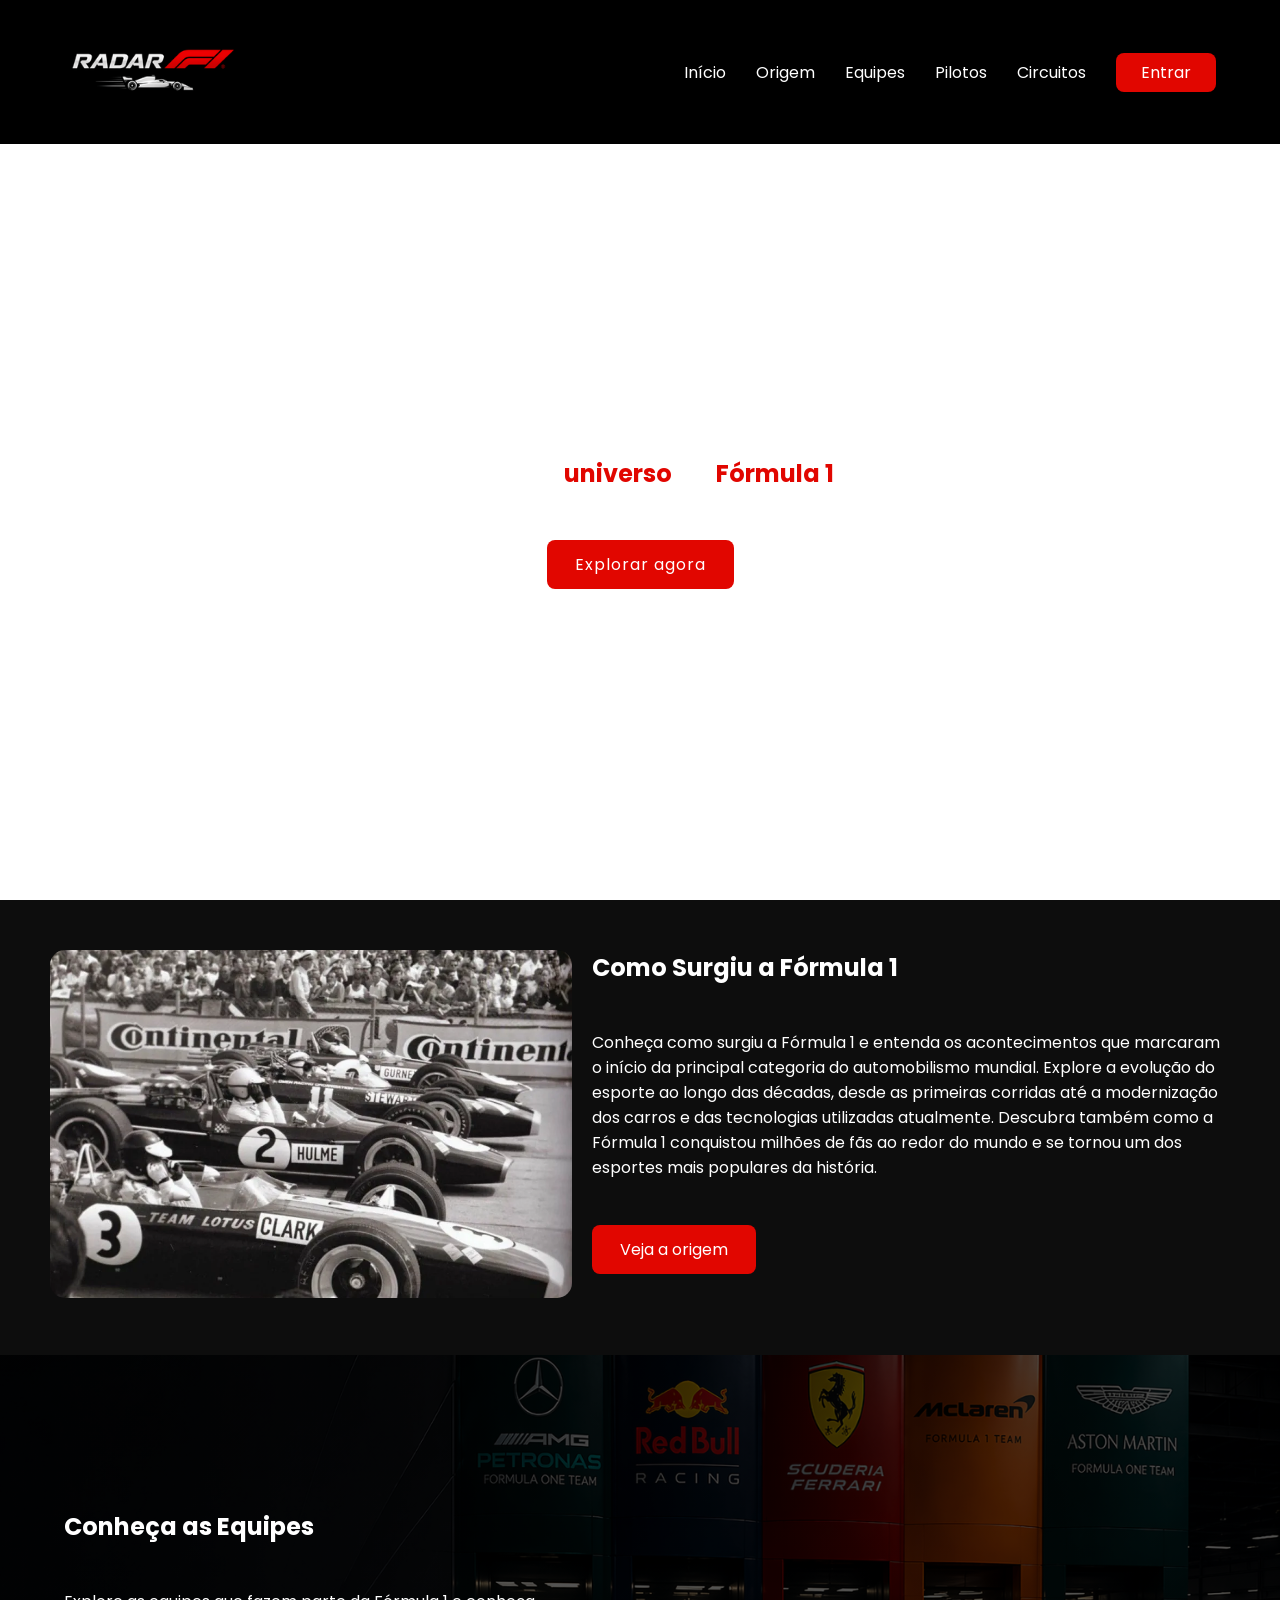
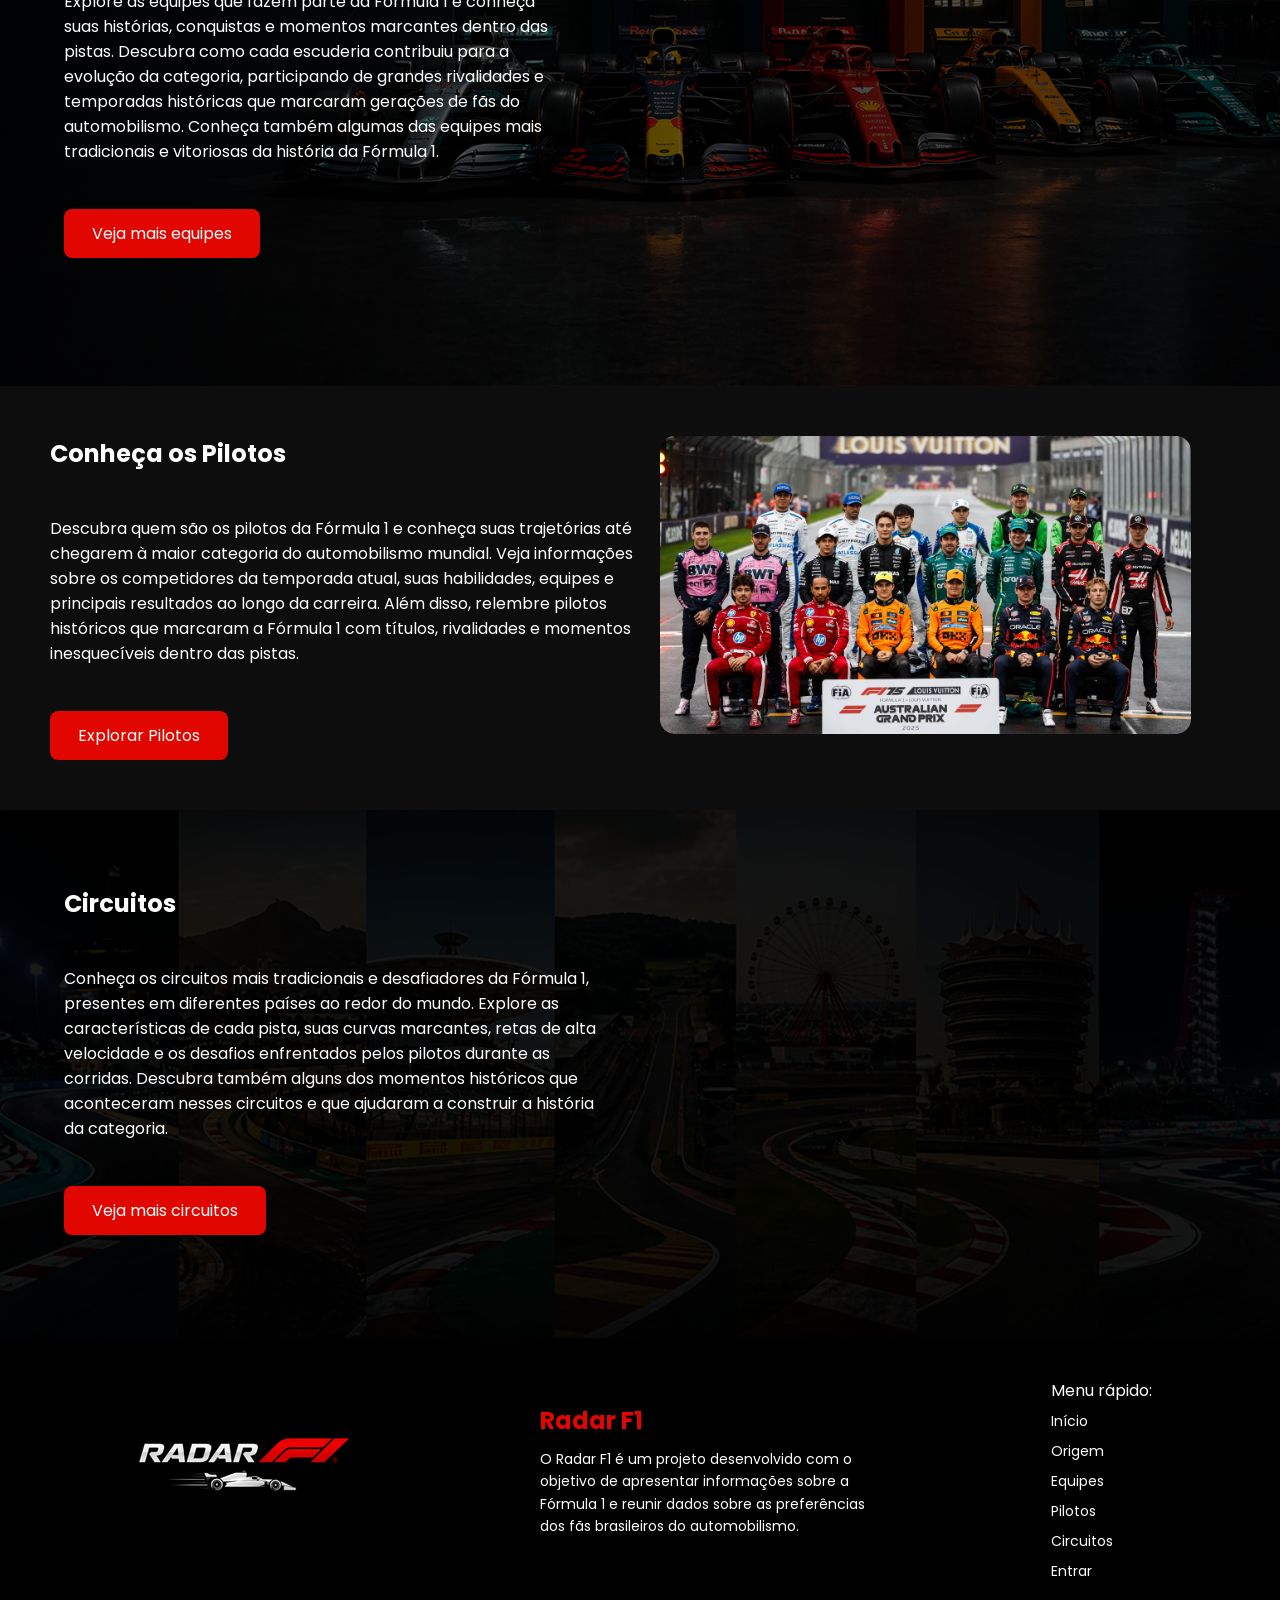
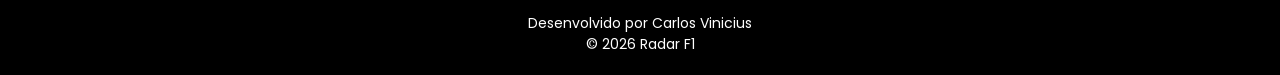
==== public/index.html @ bc37fde2 "Tela Piloto Finalizada (v1.0)" ====
<!DOCTYPE html>
<html lang="pt-BR">
<head>
    <meta charset="UTF-8">
    <meta name="viewport" content="width=device-width, initial-scale=1.0">
    <title>Home | Radar F1</title>
    <link rel="stylesheet" href="./css/style.css">
    <link rel="stylesheet" href="./css/header.css">
    <link rel="stylesheet" href="./css/footer.css">
    <link rel="stylesheet" href="./css/index.css">
</head>
<body>
    <header>
        <div class="container-header">
            <div class="img-logo">
                <img src="./assets/logo.png" alt="Logo do Radar F1">
            </div>
            <nav>
                <ul>
                    <li><a href="index.html" class="link-menu">Início</a></li>
                    <li><a href="" class="link-menu">Origem</a></li>
                    <li><a href="" class="link-menu">Equipes</a></li>
                    <li><a href="pilotos.html" class="link-menu">Pilotos</a></li>
                    <li><a href="" class="link-menu">Circuitos</a></li>
                    <li><a href="login.html" class="btn-entrar">Entrar</a></li>
                </ul>
            </nav>
        </div>
    </header>
    <main>
        <section class="banner">
            <video autoplay loop muted>
                <source src="./assets/banner.mp4" type="video/mp4">
            </video>
            <div class="box-banner">
                <h1>Explore o <span>universo</span> da <span>Fórmula 1</span></h1>
                <h3>
                    Conheça tudo sobre os pilotos, equipes, circuitos e
                    descubra as preferências dos fãs brasileiros.
                </h3>
                <a href="#origem" class="btn">Explorar agora</a>
            </div>
        </section>

        <section id="origem" class="container-origem">
            <div class="img-origem">
                <img src="./assets/origem-f1.jpg" alt="Foto origem da F1">
            </div>
            <div class="box-origem">
                <h1 class="titulo">Como Surgiu a Fórmula 1</h1>
                <p class="texto">Conheça como surgiu a Fórmula 1 e entenda os acontecimentos que marcaram o início da principal categoria do automobilismo mundial. Explore a evolução do esporte ao longo das décadas, desde as primeiras corridas até a modernização dos carros e das tecnologias utilizadas atualmente. Descubra também como a Fórmula 1 conquistou milhões de fãs ao redor do mundo e se tornou um dos esportes mais populares da história.</p>
                <a href="" class="btn">Veja a origem</a>
            </div>
        </section>

        <section class="container-equipe">
            <div class="box-equipe">
                <h1 class="titulo">Conheça as Equipes</h1>
                <p class="texto">Explore as equipes que fazem parte da Fórmula 1 e conheça suas histórias, conquistas e momentos marcantes dentro das pistas. Descubra como cada escuderia contribuiu para a evolução da categoria, participando de grandes rivalidades e temporadas históricas que marcaram gerações de fãs do automobilismo. Conheça também algumas das equipes mais tradicionais e vitoriosas da história da Fórmula 1.</p>
                <a href="" class="btn">Veja mais equipes</a>
            </div>
        </section>

        <section class="container-piloto">
            <div class="box-piloto">
                <h1 class="titulo">Conheça os Pilotos</h1>
                <p class="texto">Descubra quem são os pilotos da Fórmula 1 e conheça suas trajetórias até chegarem à maior categoria do automobilismo mundial. Veja informações sobre os competidores da temporada atual, suas habilidades, equipes e principais resultados ao longo da carreira. Além disso, relembre pilotos históricos que marcaram a Fórmula 1 com títulos, rivalidades e momentos inesquecíveis dentro das pistas.</p>
                <a href="pilotos.html" class="btn">Explorar Pilotos</a>
            </div>
            <div class="img-piloto">
                <img src="./assets/piloto-f1.jpg" alt="Foto pilotos da F1">
            </div>
        </section>

        <section class="container-circuito">
            <div class="box-circuito">
                <h1 class="titulo">Circuitos</h1>
                <p class="texto">Conheça os circuitos mais tradicionais e desafiadores da Fórmula 1, presentes em diferentes países ao redor do mundo. Explore as características de cada pista, suas curvas marcantes, retas de alta velocidade e os desafios enfrentados pelos pilotos durante as corridas. Descubra também alguns dos momentos históricos que aconteceram nesses circuitos e que ajudaram a construir a história da categoria.</p>
                <a href="" class="btn">Veja mais circuitos</a>
            </div>
        </section>
    </main>

    <footer>
        <div class="container-footer">
            <div class="img-logo">
                <img src="./assets/logo.png" alt="Logo do Radar F1">
            </div>
            <div class="sobre-footer">
                <h2>Radar F1</h2>
                <p>O Radar F1 é um projeto desenvolvido com o objetivo de apresentar informações sobre a Fórmula 1 e reunir dados sobre as preferências dos fãs brasileiros do automobilismo.</p>
            </div>
            <div class="box-footer">
                <ul class="menu-footer">
                    <p>Menu rápido:</p>
                    <li><a href="index.html">Início</a></li>
                    <li><a href="">Origem</a></li>
                    <li><a href="">Equipes</a></li>
                    <li><a href="pilotos.html">Pilotos</a></li>
                    <li><a href="">Circuitos</a></li>
                    <li><a href="login.html">Entrar</a></li>
                </ul>
            </div>
        </div>
        <div class="dev">
            <p>Desenvolvido por Carlos Vinicius</p>
            <p>© 2026 Radar F1</p>
        </div>
    </footer>
</body>
</html>
---- public/css/style.css ----
@import url('https://fonts.googleapis.com/css2?family=Poppins:ital,wght@0,100;0,200;0,300;0,400;0,500;0,600;0,700;0,800;0,900;1,100;1,200;1,300;1,400;1,500;1,600;1,700;1,800;1,900&display=swap');

* {
    margin: 0;
    padding: 0;
    box-sizing: border-box;
    font-family: "Poppins", sans-serif;
}

html {
  scroll-behavior: smooth;
}

a {
    text-decoration: none;
}

ul {
    list-style: none;
}
---- public/css/header.css ----
header {
    background-color: #000000;
    height: 16vh;
}

.container-header {
    height: 100%;
    width: 90%;

    margin: 0 auto;

    display: flex;
    align-items: center;
    justify-content: space-between;
}

.container-header .img-logo {
    display: flex;
    align-items: center;
    height: 100%;
}

.container-header .img-logo img {
    height: 80%;
}

nav ul {
    display: flex;
    gap: 30px;
    align-items: center;
}

.link-menu {
    position: relative;
    display: inline-block;
    color: white;
    transition: 0.4s;
}

.link-menu::after {
    content: "";
    position: absolute;
    left: 0;
    bottom: -4px;
    width: 0%;
    height: 2px;
    background-color: #E10600;
    transition: 0.4s;
}

.link-menu:hover::after {
    width: 100%;
}

.btn-entrar {
   background-color: #E10600;
    padding: 8px 25px;
    border-radius: 8px;
    color: white;
}

.btn-entrar:hover {
   background-color: #8b0602;
}
---- public/css/footer.css ----
footer {
    background-color: #000000;
    padding-top: 20px;
    display: flex;
    flex-direction: column;
    align-items: center;
    gap: 30px;
}

.container-footer {
    width: 80%;
    display: flex;
    justify-content: space-between;
    align-items: center;
    margin: 0 auto;
}

.box-footer {
    padding-top: 20px;
}

.menu-footer {
    display: flex;
    flex-direction: column;
    gap: 5px;
    color: white;
}



.menu-footer a {
    font-size: 14px;
    color: white;
}

.sobre-footer {
    width: 350px;
    color: white;
}

.sobre-footer h2 {
    margin-bottom: 10px;
    color: #E10600;
}

.sobre-footer p {
    font-size: 14px;
    line-height: 1.6;
}

.dev {
    display: flex;
    flex-direction: column;
    align-items: center;
    padding-bottom: 20px;
}

.dev p {
    font-size: 14px;
    color: white;
}
---- public/css/index.css ----
main {
    width: 100%;
}

.banner {
    width: 100%;
    height: 84vh;

    position: relative; /* necessario pro video se alinhar a esse container */
    overflow: hidden; /* esconde parte que ultrapasse o banner */

    display: flex;
    align-items: center;
    justify-content: center;
}

.banner video {
    position: absolute; /* fazer com que fique atras do texto */
    top: 0;
    left: 0;
    width: 100%;
    height: 100%;
    object-fit: cover;
    filter: brightness(40%);
}

.box-banner {
    position: relative; /* necessario pra utilizar o z-index */
    z-index: 2; /* camada */

    color: white;
    text-align: center;
}

.box-banner span {
    color: #E10600;
}

.box-banner .btn {
    display: inline-block;
    background-color: #E10600;
    color: white;
    padding: 12px 28px;
    border-radius: 8px;
    text-decoration: none;
    letter-spacing: 1px;
    margin-top: 20px;
    transition: 0.3s;
}

.box-banner .btn:hover {
    transform: translateY(-3px);
}

.container-origem {
    display: flex;
    width: 100%;
    height: 100%;
    background-color: #0D0D0D;
    padding: 50px;
    gap: 20px;
}

 .img-origem {
    width: 45%;
}

.img-origem img {
    width: 100%;
    border-radius: 15px;
}

.box-origem {
    color: white;
    width: 55%;
    display: flex;
    flex-direction: column;
    align-items: flex-start;
    gap: 45px;
}

.box-origem .btn {
    background-color: #E10600;
    color: white;
    padding: 12px 28px;
    border-radius: 8px;
    text-decoration: none;
}

.container-equipe {
    padding-top: 12%;
    padding-left: 5%;
    padding-bottom: 10%;
    background-image: linear-gradient(rgba(0, 0, 0, 0.7), rgba(0, 0, 0, 0.6)), url("../assets/equipe-f1.png");
    background-size: cover;
    background-position: center;
    display: flex;
    align-items: flex-start;
}

.box-equipe {
    width: 40%;
    color: white;
    display: flex;
    flex-direction: column;
    gap: 45px;
    align-items: flex-start;
}

.box-equipe .btn {
    background-color: #E10600;
    color: white;
    padding: 12px 28px;
    border-radius: 8px;
    text-decoration: none;
}

.container-piloto {
    display: flex;
    width: 100%;
    height: 100%;
    background-color: #0D0D0D;
    padding: 50px;
    gap: 20px;
}

 .img-piloto {
    width: 45%;
}

.img-piloto img {
    width: 100%;
    border-radius: 15px;
}

.box-piloto {
    color: white;
    width: 50%;
    display: flex;
    flex-direction: column;
    align-items: flex-start;
    gap: 45px;
}

.box-piloto .btn {
    background-color: #E10600;
    color: white;
    padding: 12px 28px;
    border-radius: 8px;
    text-decoration: none;
}

.container-circuito {
    padding-top: 6%;
    padding-left: 5%;
    padding-bottom: 8%;
    background-image: linear-gradient(rgba(0, 0, 0, 0.9), rgba(0, 0, 0, 0.9)), url("../assets/circuito-f1.png");
    background-size: cover;
    background-position: center;
    display: flex;
    align-items: flex-start;
}

.box-circuito {
    width: 45%;
    color: white;
    display: flex;
    flex-direction: column;
    gap: 45px;
    align-items: flex-start;
}

.box-circuito .btn {
    background-color: #E10600;
    color: white;
    padding: 12px 28px;
    border-radius: 8px;
    text-decoration: none;
}
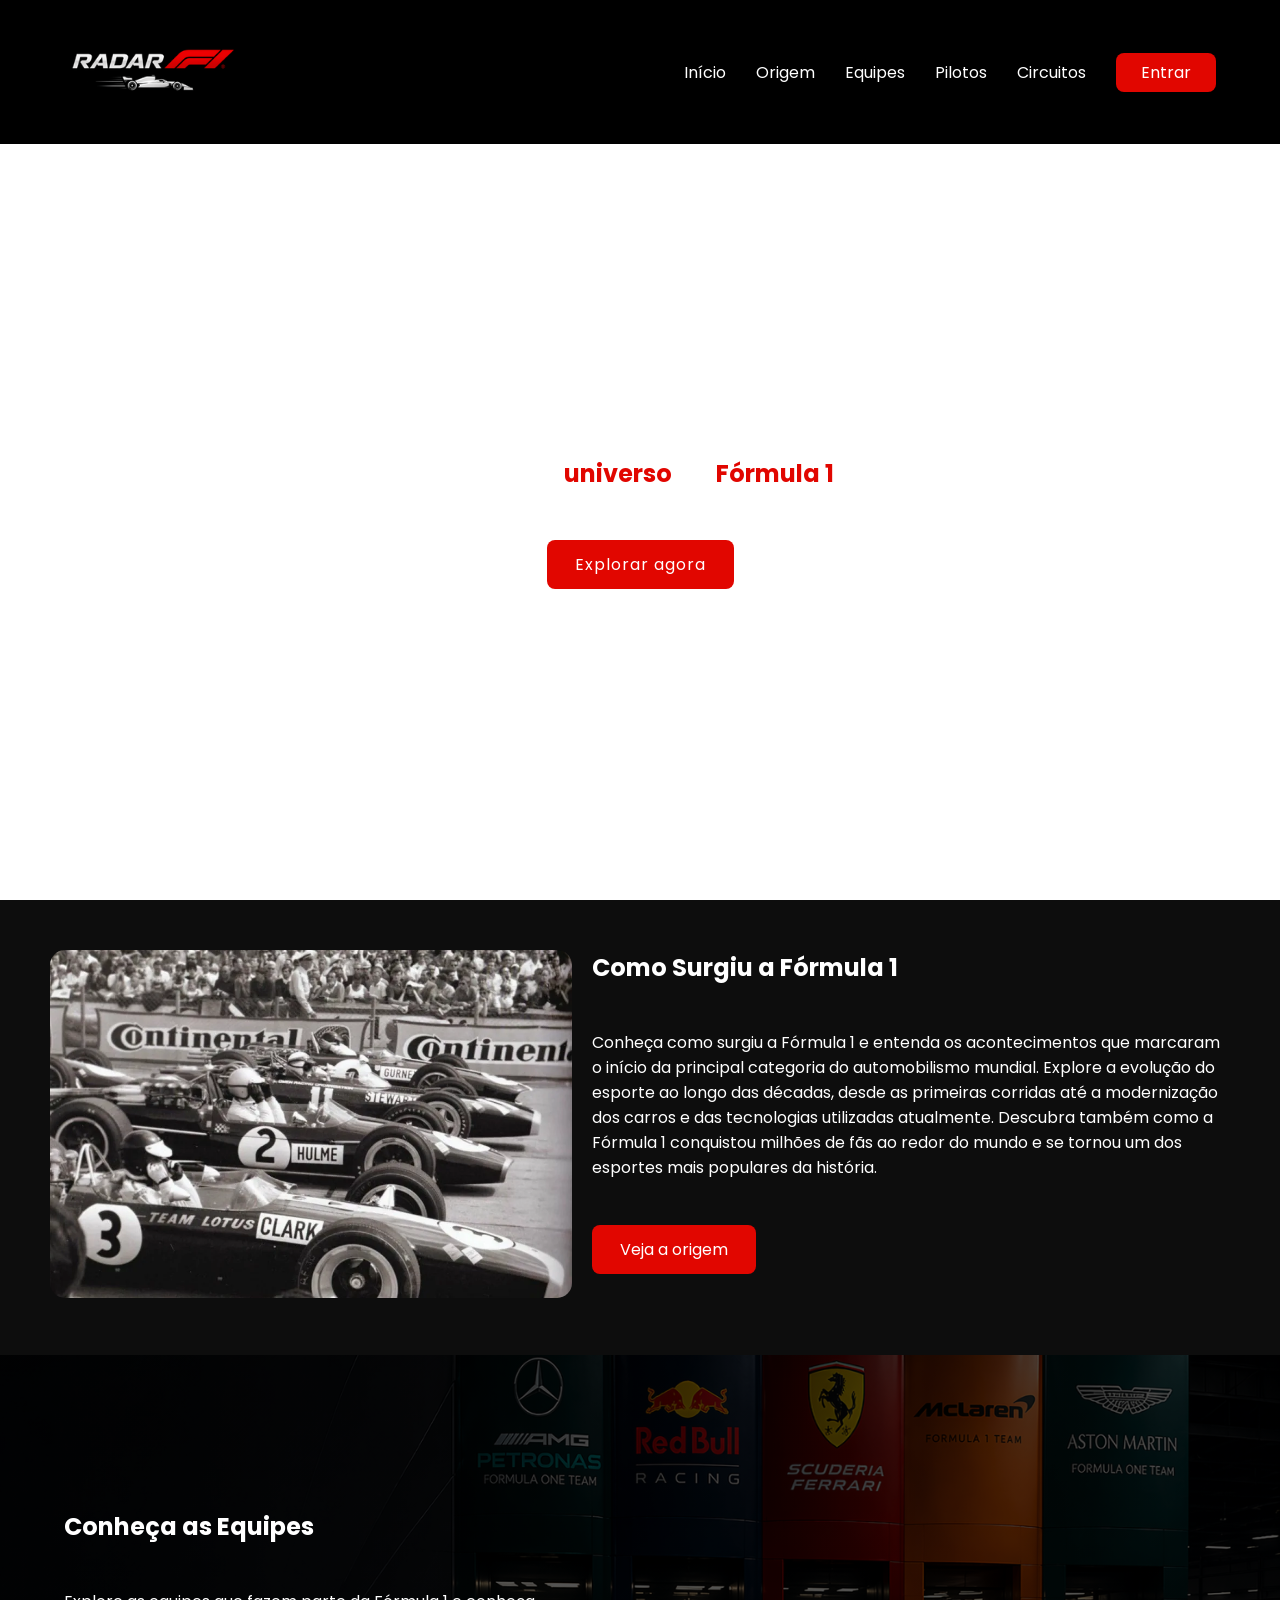
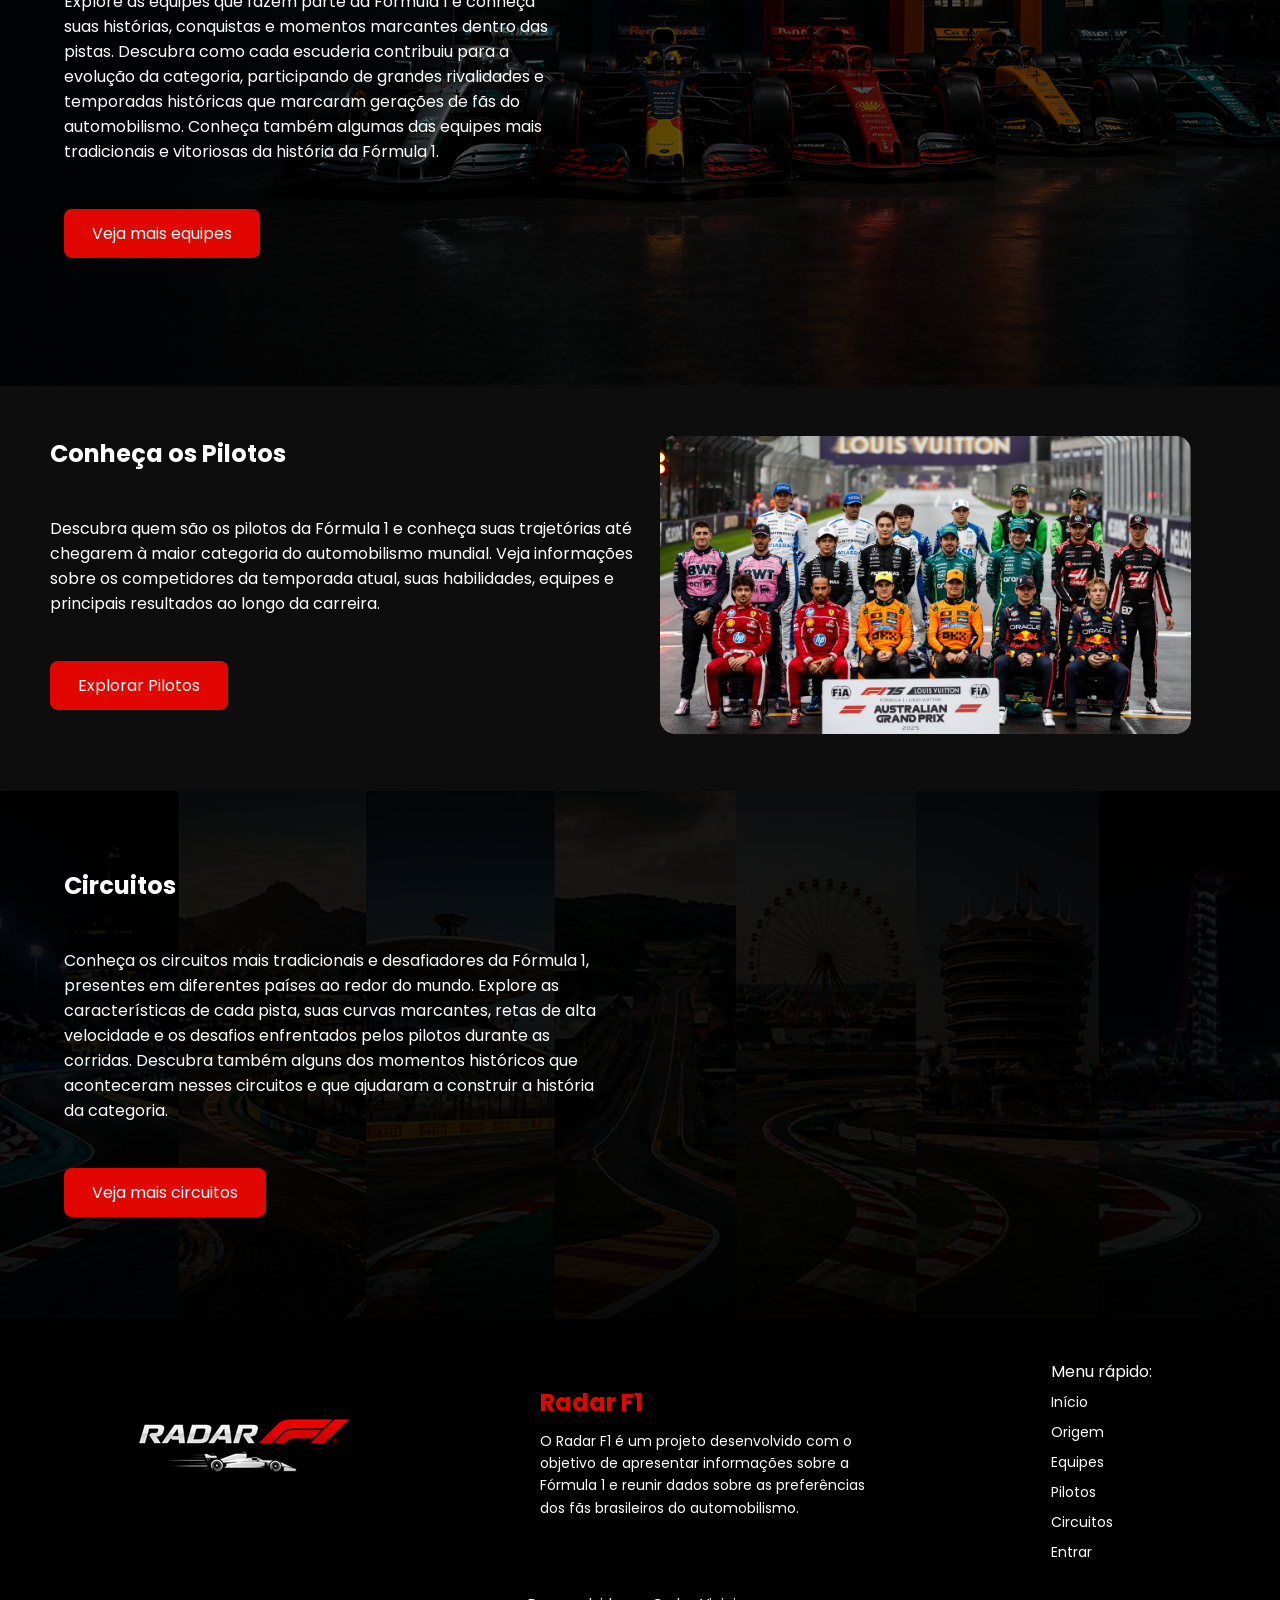
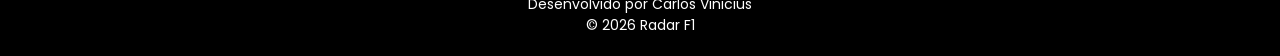
==== commit e109db53: "Validações tela Login e Cadastro" ====
--- a/public/index.html
+++ b/public/index.html
@@ -64,7 +64,7 @@
         <section class="container-piloto">
             <div class="box-piloto">
                 <h1 class="titulo">Conheça os Pilotos</h1>
-                <p class="texto">Descubra quem são os pilotos da Fórmula 1 e conheça suas trajetórias até chegarem à maior categoria do automobilismo mundial. Veja informações sobre os competidores da temporada atual, suas habilidades, equipes e principais resultados ao longo da carreira. Além disso, relembre pilotos históricos que marcaram a Fórmula 1 com títulos, rivalidades e momentos inesquecíveis dentro das pistas.</p>
+                <p class="texto">Descubra quem são os pilotos da Fórmula 1 e conheça suas trajetórias até chegarem à maior categoria do automobilismo mundial. Veja informações sobre os competidores da temporada atual, suas habilidades, equipes e principais resultados ao longo da carreira.</p>
                 <a href="pilotos.html" class="btn">Explorar Pilotos</a>
             </div>
             <div class="img-piloto">
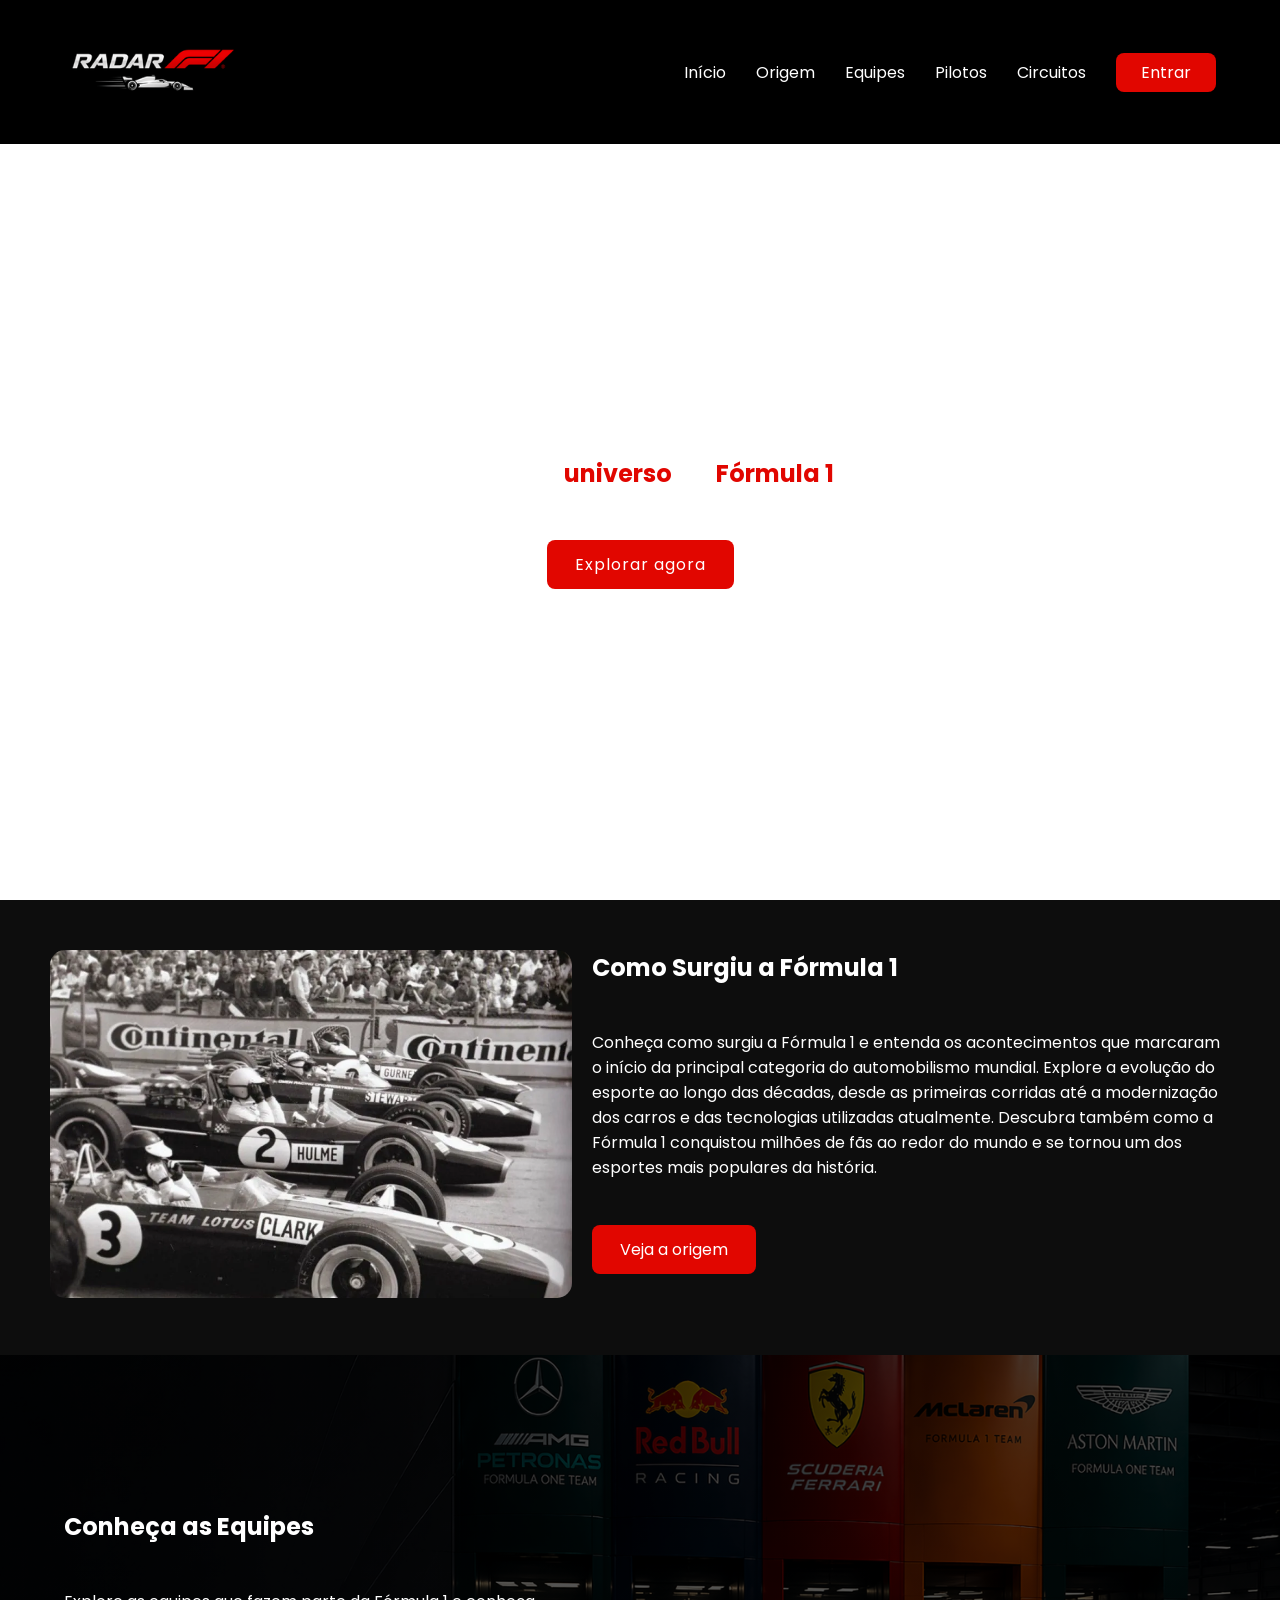
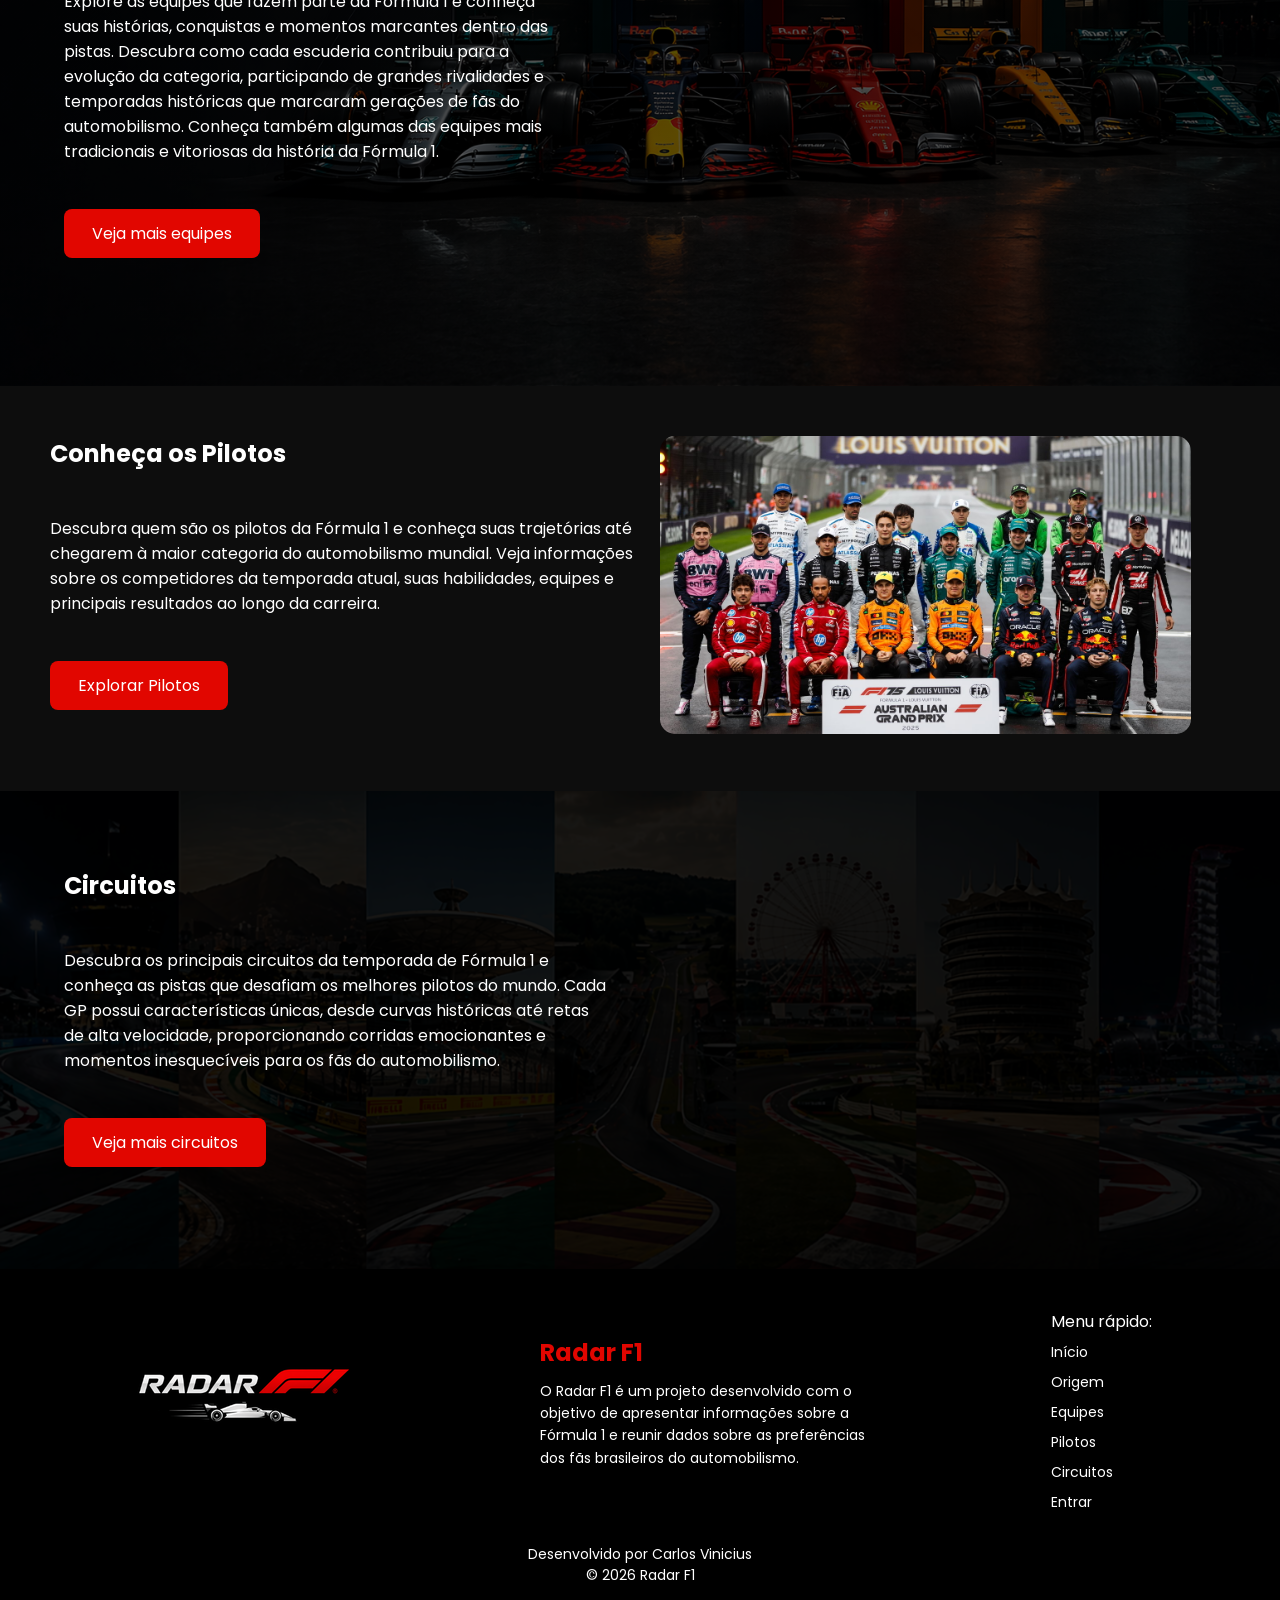
==== commit 29ad9905: "Estrutura HTML Tela Circuitos (v1.0)" ====
--- a/public/index.html
+++ b/public/index.html
@@ -18,10 +18,10 @@
             <nav>
                 <ul>
                     <li><a href="index.html" class="link-menu">Início</a></li>
-                    <li><a href="" class="link-menu">Origem</a></li>
-                    <li><a href="" class="link-menu">Equipes</a></li>
+                    <li><a href="origem.html" class="link-menu">Origem</a></li>
+                    <li><a href="equipes.html" class="link-menu">Equipes</a></li>
                     <li><a href="pilotos.html" class="link-menu">Pilotos</a></li>
-                    <li><a href="" class="link-menu">Circuitos</a></li>
+                    <li><a href="circuitos.html" class="link-menu">Circuitos</a></li>
                     <li><a href="login.html" class="btn-entrar">Entrar</a></li>
                 </ul>
             </nav>
@@ -49,7 +49,7 @@
             <div class="box-origem">
                 <h1 class="titulo">Como Surgiu a Fórmula 1</h1>
                 <p class="texto">Conheça como surgiu a Fórmula 1 e entenda os acontecimentos que marcaram o início da principal categoria do automobilismo mundial. Explore a evolução do esporte ao longo das décadas, desde as primeiras corridas até a modernização dos carros e das tecnologias utilizadas atualmente. Descubra também como a Fórmula 1 conquistou milhões de fãs ao redor do mundo e se tornou um dos esportes mais populares da história.</p>
-                <a href="" class="btn">Veja a origem</a>
+                <a href="origem.html" class="btn">Veja a origem</a>
             </div>
         </section>
 
@@ -57,7 +57,7 @@
             <div class="box-equipe">
                 <h1 class="titulo">Conheça as Equipes</h1>
                 <p class="texto">Explore as equipes que fazem parte da Fórmula 1 e conheça suas histórias, conquistas e momentos marcantes dentro das pistas. Descubra como cada escuderia contribuiu para a evolução da categoria, participando de grandes rivalidades e temporadas históricas que marcaram gerações de fãs do automobilismo. Conheça também algumas das equipes mais tradicionais e vitoriosas da história da Fórmula 1.</p>
-                <a href="" class="btn">Veja mais equipes</a>
+                <a href="equipes.html" class="btn">Veja mais equipes</a>
             </div>
         </section>
 
@@ -75,8 +75,8 @@
         <section class="container-circuito">
             <div class="box-circuito">
                 <h1 class="titulo">Circuitos</h1>
-                <p class="texto">Conheça os circuitos mais tradicionais e desafiadores da Fórmula 1, presentes em diferentes países ao redor do mundo. Explore as características de cada pista, suas curvas marcantes, retas de alta velocidade e os desafios enfrentados pelos pilotos durante as corridas. Descubra também alguns dos momentos históricos que aconteceram nesses circuitos e que ajudaram a construir a história da categoria.</p>
-                <a href="" class="btn">Veja mais circuitos</a>
+                <p class="texto">Descubra os principais circuitos da temporada de Fórmula 1 e conheça as pistas que desafiam os melhores pilotos do mundo. Cada GP possui características únicas, desde curvas históricas até retas de alta velocidade, proporcionando corridas emocionantes e momentos inesquecíveis para os fãs do automobilismo.</p>
+                <a href="circuitos.html" class="btn">Veja mais circuitos</a>
             </div>
         </section>
     </main>
@@ -94,10 +94,10 @@
                 <ul class="menu-footer">
                     <p>Menu rápido:</p>
                     <li><a href="index.html">Início</a></li>
-                    <li><a href="">Origem</a></li>
-                    <li><a href="">Equipes</a></li>
+                    <li><a href="origem.html">Origem</a></li>
+                    <li><a href="equipes.html">Equipes</a></li>
                     <li><a href="pilotos.html">Pilotos</a></li>
-                    <li><a href="">Circuitos</a></li>
+                    <li><a href="circuitos.html">Circuitos</a></li>
                     <li><a href="login.html">Entrar</a></li>
                 </ul>
             </div>
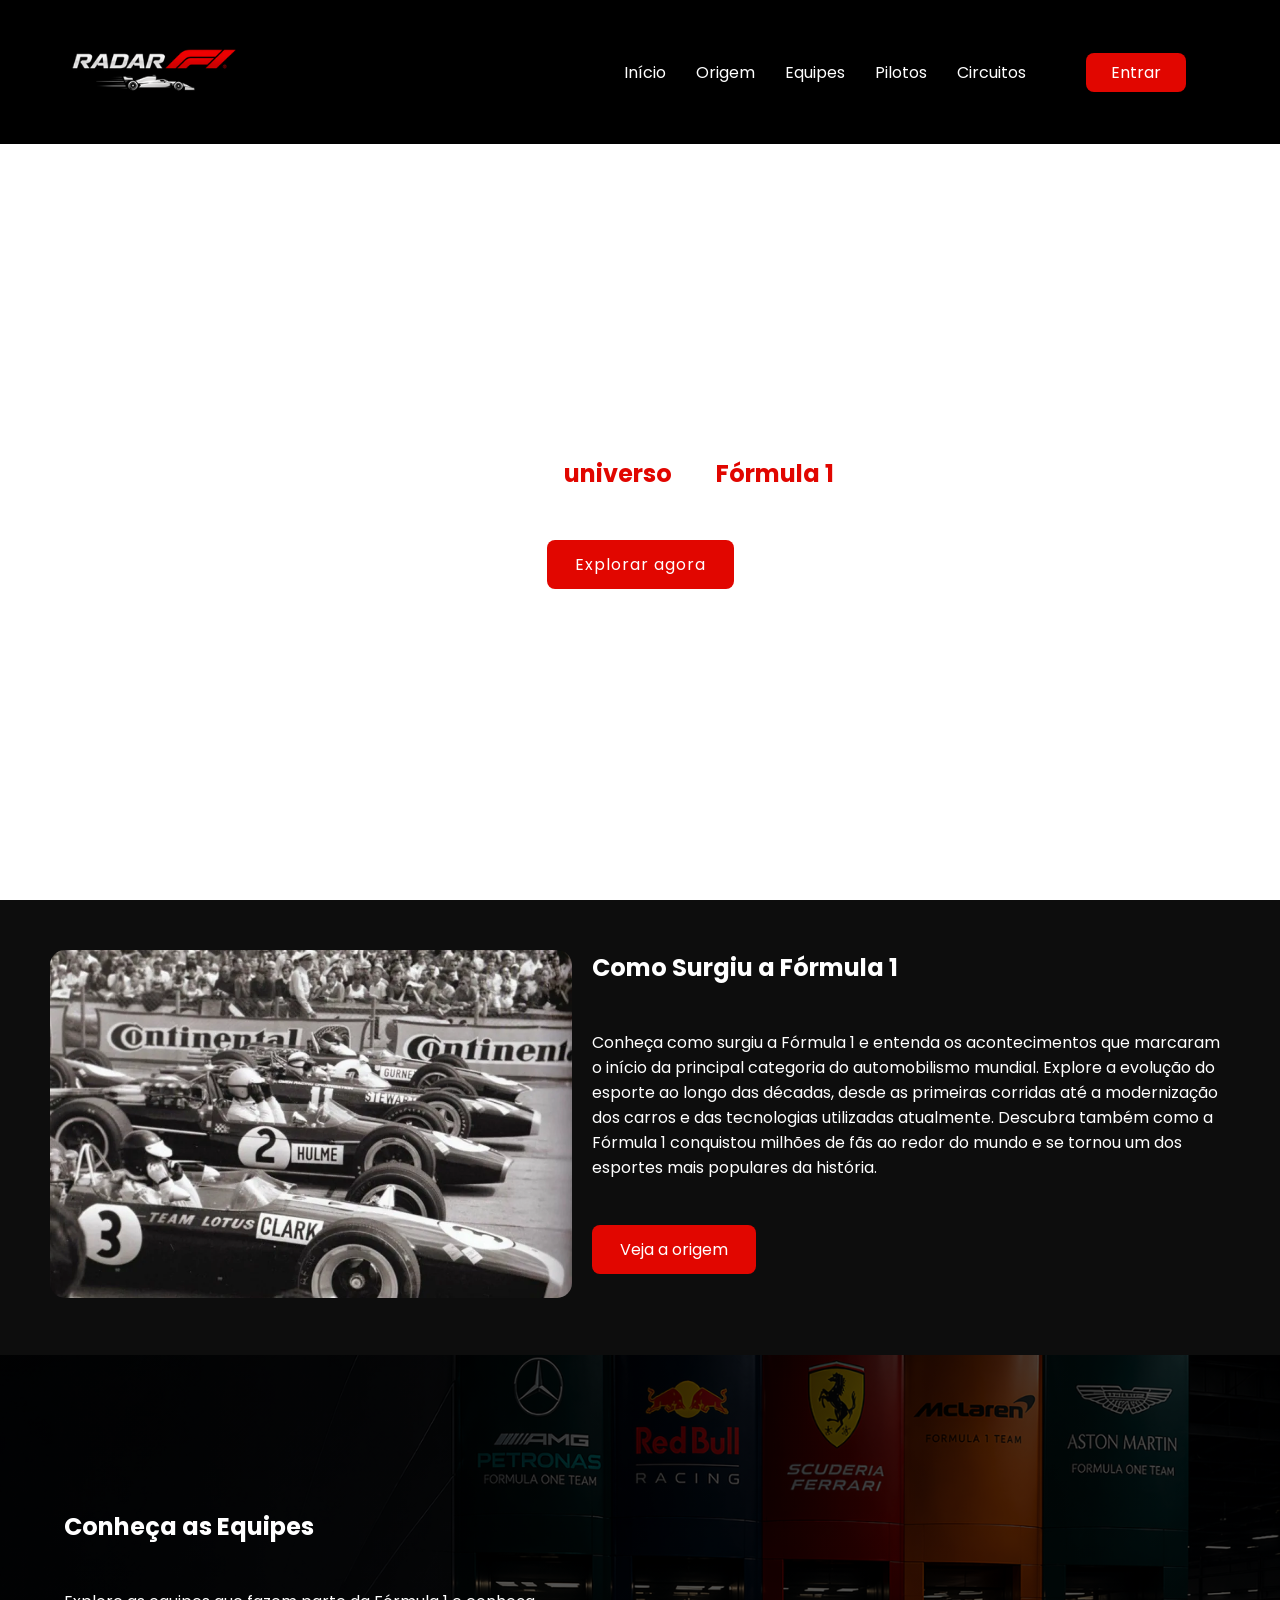
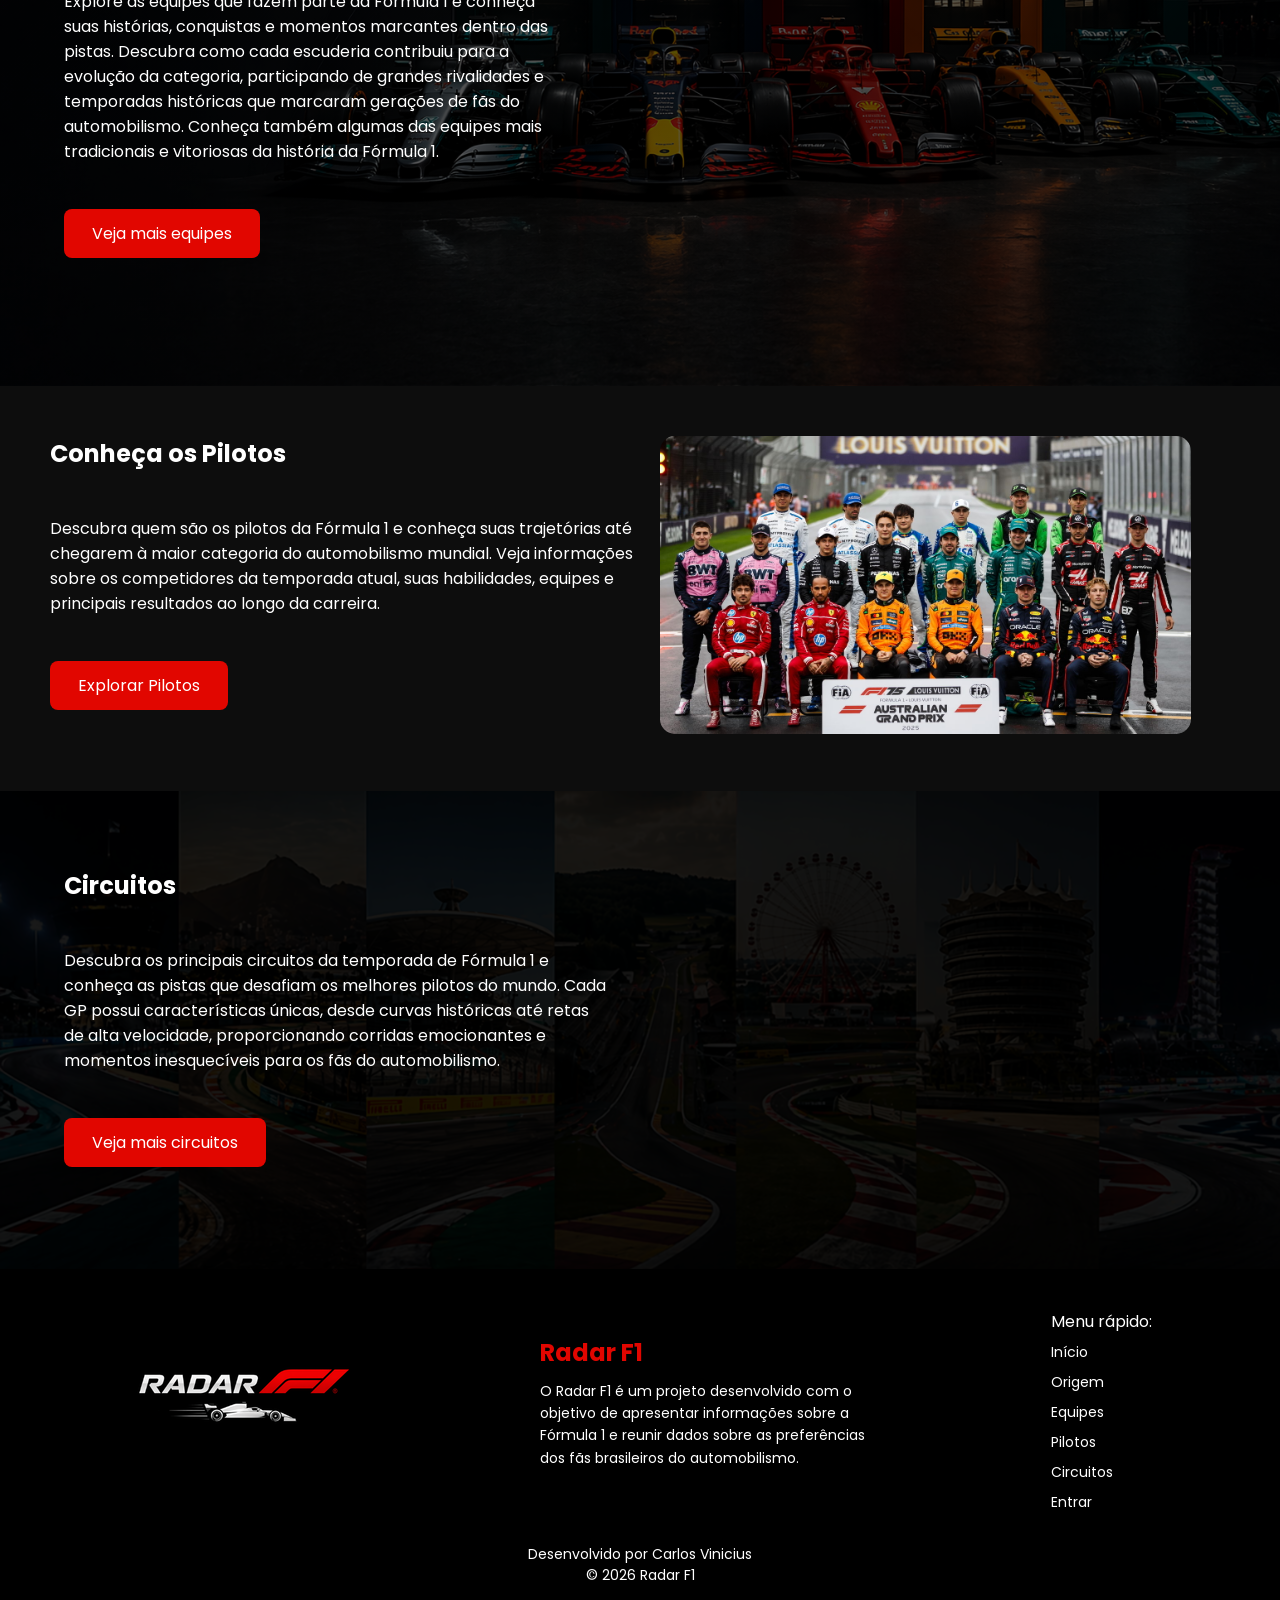
==== commit cdd454a9: "Adicionando opção 'Sair' e 'Dashboard' nas Telas" ====
--- a/public/index.html
+++ b/public/index.html
@@ -9,11 +9,11 @@
     <link rel="stylesheet" href="./css/footer.css">
     <link rel="stylesheet" href="./css/index.css">
 </head>
-<body>
+<body onload="carregar()">
     <header>
         <div class="container-header">
             <div class="img-logo">
-                <img src="./assets/logo.png" alt="Logo do Radar F1">
+                <a href="index.html"><img src="./assets/logo.png" class="logo" alt="Logo do Radar F1"></a>
             </div>
             <nav>
                 <ul>
@@ -22,7 +22,9 @@
                     <li><a href="equipes.html" class="link-menu">Equipes</a></li>
                     <li><a href="pilotos.html" class="link-menu">Pilotos</a></li>
                     <li><a href="circuitos.html" class="link-menu">Circuitos</a></li>
-                    <li><a href="login.html" class="btn-entrar">Entrar</a></li>
+                    <li><a href="dashboard.html" class="link-menu" id="link_dashboard" style="display: none">Dashboard</a></li>
+                    <li><a href="login.html" class="btn-entrar" id="btn_entrar">Entrar</a></li>
+                    <li><a href="index.html" class="btn-sair" onclick="limparSessao()" id="btn_sair" style="display: none">Sair</a></li>
                 </ul>
             </nav>
         </div>
@@ -107,5 +109,22 @@
             <p>© 2026 Radar F1</p>
         </div>
     </footer>
+    <script>
+        
+        function carregar() {
+            const nome = sessionStorage.getItem('NOME_USUARIO');
+            const idUsuario = sessionStorage.getItem('ID_USUARIO');
+            
+            if(nome != undefined && idUsuario != undefined) {
+                document.getElementById("btn_entrar").style.display = "none";
+                document.getElementById("btn_sair").style.display = "block";
+                document.getElementById("link_dashboard").style.display = "block";
+            }
+        }
+
+        function limparSessao() {
+            sessionStorage.clear();
+        }
+    </script>
 </body>
 </html>
--- a/public/css/header.css
+++ b/public/css/header.css
@@ -17,11 +17,15 @@
 .container-header .img-logo {
     display: flex;
     align-items: center;
-    height: 100%;
+    height: 90%;
 }
 
-.container-header .img-logo img {
-    height: 80%;
+.container-header .img-logo a {
+    height: 90%;
+}
+
+.logo {
+    height: 100%;
 }
 
 nav ul {
@@ -61,4 +65,15 @@
 
 .btn-entrar:hover {
    background-color: #8b0602;
+}
+
+.btn-sair {
+   background-color: #E10600;
+    padding: 8px 25px;
+    border-radius: 8px;
+    color: white;
+}
+
+.btn-sair:hover {
+   background-color: #8b0602;
 }
